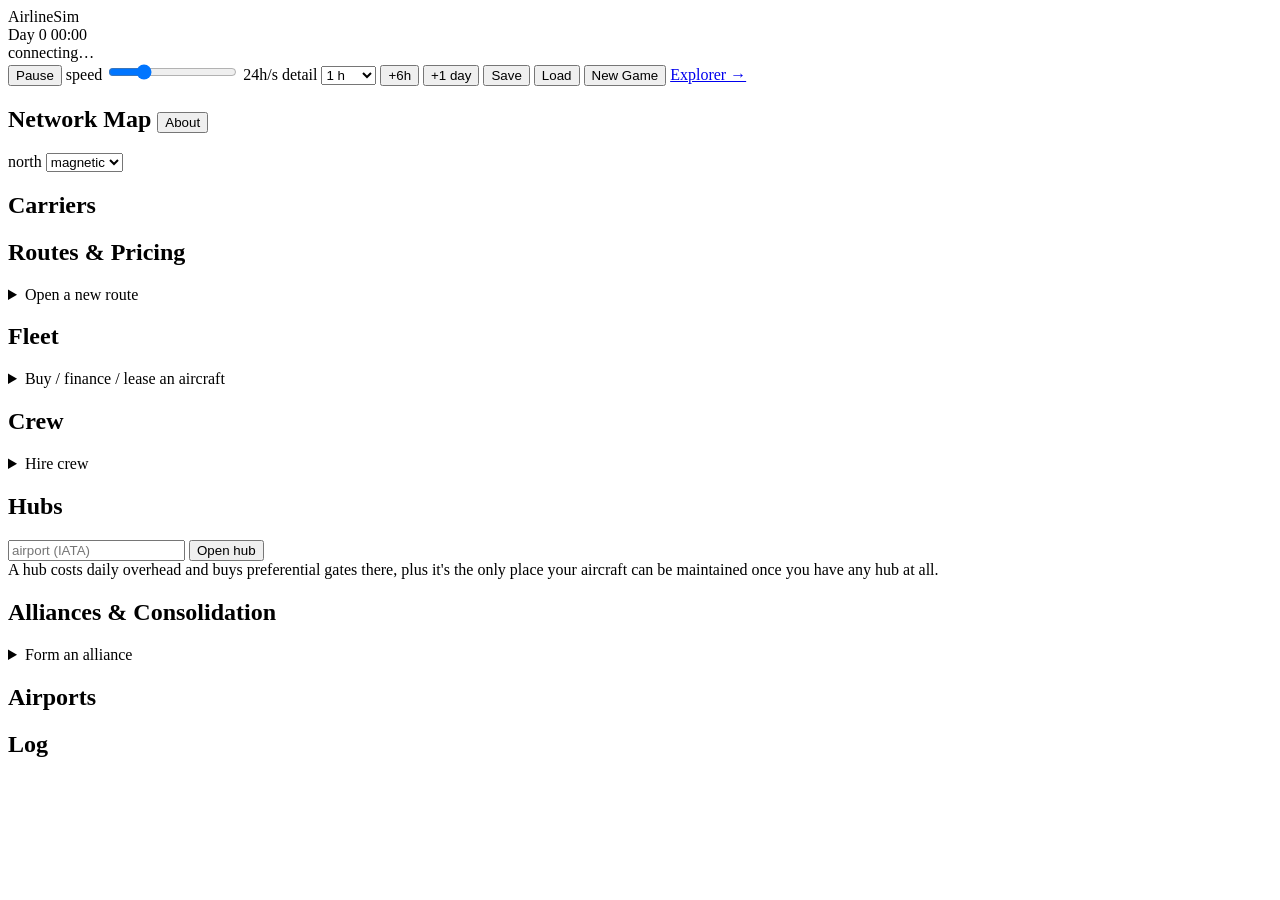
==== airlinesim/webui/index.html @ 543ef1ee "Map full width and first; About dialog; Alliances full width Three layout changes.  MAP is a full-wi" ====
<!doctype html>
<html lang="en">
<head>
<meta charset="utf-8">
<meta name="viewport" content="width=device-width, initial-scale=1, viewport-fit=cover">
<title>AirlineSim</title>
<meta name="theme-color" content="#0b2a42">
<meta name="apple-mobile-web-app-capable" content="yes">
<meta name="apple-mobile-web-app-status-bar-style" content="black-translucent">
<meta name="apple-mobile-web-app-title" content="AirlineSim">
<link rel="manifest" href="/manifest.json">
<link rel="apple-touch-icon" href="/icons/icon-192.png">
<link rel="icon" href="/icons/icon-192.png">
<link rel="stylesheet" href="/styles.css">
</head>
<body>
<header id="topbar">
  <div class="brand">AirlineSim</div>
  <div id="ver" class="ver" title="engine version reported by the server"></div>
  <div id="clock">Day <span id="day">0</span> <span id="hour" class="hour">00:00</span></div>
  <div id="conn" class="pill offline">connecting…</div>
  <div class="spacer"></div>
  <div id="controls">
    <button id="btnPause" class="btn">Pause</button>
    <!-- The clock runs in SIM HOURS per real second: 24 h/s is a day a
         second, 1 h/s lets you watch a weather day develop hour by hour. -->
    <label class="speed">
      speed
      <input id="speedRange" type="range" min="1" max="96" step="1" value="24"
             title="simulated hours per real second">
      <span id="speedVal">24</span>h/s
    </label>
    <label class="speed">
      detail
      <select id="tickHours" title="simulation resolution — how finely a day is stepped">
        <option value="1">1 h</option>
        <option value="3">3 h</option>
        <option value="6">6 h</option>
        <option value="24">1 day</option>
      </select>
    </label>
    <button id="btnAdvanceH" class="btn" title="step forward six hours">+6h</button>
    <button id="btnAdvance" class="btn">+1 day</button>
    <button id="btnSave" class="btn">Save</button>
    <button id="btnLoad" class="btn">Load</button>
    <button id="btnNew" class="btn warn">New Game</button>
    <a class="btn" href="/explore.html" title="branch, run and compare alternative outcomes">Explorer &rarr;</a>
  </div>
</header>

<div id="gameOver" class="banner hidden"></div>
<div id="clockNotice" class="banner notice hidden"></div>
<div id="toast" class="toast hidden"></div>

<main>
  <section class="card hidden" id="startHint"></section>

  <section class="card" id="mapCard">
    <h2>Network Map
      <button id="btnMapAbout" class="btn small" type="button"
              title="what this map is, and what it isn't">About</button>
    </h2>
    <div id="mapWrap"></div>
    <div id="mapLegend" class="mapLegend"></div>
    <div class="mapControls">
      <label>north
        <select id="mapNorthRef" title="magnetic is the aviation convention; true is the cartographic one">
          <option value="magnetic">magnetic</option>
          <option value="true">true</option>
        </select>
      </label>
      <span id="mapSel" class="metric"></span>
    </div>
  </section>

  <section class="card" id="playersCard">
    <h2>Carriers</h2>
    <div id="players"></div>
  </section>

  <section class="card" id="routesCard">
    <h2>Routes &amp; Pricing</h2>
    <div id="routes"></div>
    <details>
      <summary>Open a new route</summary>
      <form id="formOpenRoute" class="form">
        <input name="origin" id="originInput" list="airportsDL" placeholder="from (IATA)"
               autocomplete="off" required>
        <span class="arrow">&rarr;</span>
        <input name="dest" id="destInput" list="airportsDL" placeholder="to (IATA)"
               autocomplete="off" required>
        <select name="tail_number" id="tailSelect"></select>
        <input name="price" type="number" min="1" step="1" placeholder="price $" required>
        <input name="freq" type="number" min="0" step="1" value="2" placeholder="freq/day">
        <select name="service_tier" title="service level">
          <option value="1">Basic service</option>
          <option value="2" selected>Standard service</option>
          <option value="3">Premium service</option>
        </select>
        <button class="btn" type="submit">Open route</button>
      </form>
      <div class="metric">Type any airport code — every airport in the corpus is
        a legal endpoint. Equipment is validated (range, runway) before the
        route opens.</div>
    </details>
  </section>

  <section class="card" id="fleetCard">
    <h2>Fleet</h2>
    <div id="fleet"></div>
    <details>
      <summary>Buy / finance / lease an aircraft</summary>
      <form id="formAcquire" class="form">
        <select name="spec_id" id="specSelect"></select>
        <input name="tail_number" placeholder="tail number" required>
        <select name="method">
          <option value="CASH">Cash</option>
          <option value="FINANCE">Finance</option>
          <option value="LEASE" selected>Lease</option>
        </select>
        <input name="base_iata" id="baseInput" list="airportsDL" placeholder="base (IATA)"
               autocomplete="off">
        <select id="acqPreset" title="a cabin plan to start from">
          <option value="">cabin plan…</option>
        </select>
        <input name="first" type="number" min="0" step="1" placeholder="first" data-cabin="first">
        <input name="business" type="number" min="0" step="1" placeholder="business" data-cabin="business">
        <input name="premium" type="number" min="0" step="1" placeholder="premium" data-cabin="premium">
        <input name="economy" type="number" min="0" step="1" placeholder="economy" data-cabin="economy">
        <button class="btn" type="submit">Acquire</button>
      </form>
      <div id="acqCabin" class="cabinPlan"></div>
      <div class="metric">Seat counts are fitted to the type's real cabin: they
        snap to whole installable rows, and a blank economy box fills whatever
        the premium cabins leave. The cabin is set at acquisition — changing it
        later costs money and grounds the aircraft for weeks.</div>
    </details>
  </section>

  <section class="card" id="crewCard">
    <h2>Crew</h2>
    <div id="crew"></div>
    <details>
      <summary>Hire crew</summary>
      <form id="formHire" class="form">
        <select name="crew_type">
          <option value="COCKPIT">Cockpit</option>
          <option value="CABIN">Cabin</option>
          <option value="MAINTENANCE">Maintenance</option>
          <option value="GROUND">Ground</option>
        </select>
        <input name="base_iata" id="hireBaseInput" list="airportsDL"
               placeholder="base (IATA)" autocomplete="off" required>
        <input name="headcount" type="number" min="1" step="1" value="2">
        <input name="cost_per_hour" type="number" min="1" step="1" value="150" placeholder="$/hr">
        <button class="btn" type="submit">Hire</button>
      </form>
    </details>
  </section>

  <section class="card" id="hubsCard">
    <h2>Hubs</h2>
    <div id="hubs"></div>
    <form id="formHub" class="form">
      <input name="iata" id="hubInput" list="airportsDL" placeholder="airport (IATA)"
             autocomplete="off" required>
      <button class="btn" type="submit">Open hub</button>
    </form>
    <div class="metric">A hub costs daily overhead and buys preferential gates
      there, plus it's the only place your aircraft can be maintained once you
      have any hub at all.</div>
  </section>

  <section class="card" id="allianceCard">
    <h2>Alliances &amp; Consolidation</h2>
    <div id="alliance"></div>
    <details>
      <summary>Form an alliance</summary>
      <form id="formAlliance" class="form">
        <input name="name" placeholder="alliance name" required>
        <select name="kind" title="how deep the cooperation runs">
          <option value="INTERLINE">Interline — bags through only</option>
          <option value="CODESHARE" selected>Codeshare — sell each other's seats</option>
          <option value="JOINT_VENTURE">Joint venture — pooled revenue</option>
        </select>
        <select name="partner" id="alliancePartner"></select>
        <button class="btn" type="submit">Form</button>
      </form>
      <div class="metric">A partner's onward flights feed your routes; a
        stranger's don't. Deeper tiers feed better and cost more in dues. You
        can coordinate a hub afterwards, which stops members competing there —
        a real restraint, so it costs you the routes you give up.</div>
    </details>
    <div id="mergers"></div>
  </section>

  <section class="card" id="marketCard">
    <h2>Airports</h2>
    <div id="airports"></div>
  </section>

  <section class="card" id="logCard">
    <h2>Log</h2>
    <div id="log"></div>
  </section>
</main>

<!-- What the map is and isn't. This lives behind a button rather than under
     the map because it is five lines of prose that only needs reading once —
     but it is NOT optional text: the claim that aircraft positions are
     derived rather than tracked is the one thing a viewer could otherwise
     reasonably get wrong, so it stays one click away and `scenario_map`
     asserts both the button and the note are still here. -->
<dialog id="mapAboutDlg">
  <form method="dialog">
    <h2>About the network map</h2>
    <div id="mapNorth" class="metric"></div>
    <div id="mapNote" class="metric">An aircraft is drawn for every route that
      actually operated this tick, and it moves at its type's cruise speed —
      but its position along the leg is DERIVED from the clock, not simulated:
      the engine models daily frequency, not individual flights. Route
      endpoints, carriers, frequencies, airport conditions and weather systems
      are read straight from the model. Base map: Natural Earth (public
      domain) — coast, state lines, lakes, rivers and Interstates. It is
      geography, not shaded relief; there is no elevation data in this repo.
      The window is the lower 48.</div>
    <div class="metric">Click an aircraft or a route to highlight it in the
      Fleet and Routes panels; click empty map to clear.</div>
    <div class="form">
      <button class="btn" value="close">Close</button>
    </div>
  </form>
</dialog>

<!-- Recabin uses the SAME planner as acquisition: same fields, same preview,
     same server-side fitter. A cabin you can plan when you buy the aircraft
     but only guess at afterwards is the worse half of the decision. -->
<dialog id="recabinDlg">
  <form method="dialog" id="formRecabin">
    <h2>Recabin <span id="recabinTail"></span></h2>
    <div id="recabinCost" class="metric"></div>
    <div class="form">
      <select id="recabinPreset" title="a cabin plan to start from">
        <option value="">cabin plan…</option>
      </select>
      <input id="recabinFirst" type="number" min="0" step="1" placeholder="first" data-cabin="first">
      <input id="recabinBusiness" type="number" min="0" step="1" placeholder="business" data-cabin="business">
      <input id="recabinPremium" type="number" min="0" step="1" placeholder="premium" data-cabin="premium">
      <input id="recabinEconomy" type="number" min="0" step="1" placeholder="economy" data-cabin="economy">
    </div>
    <div id="recabinCabin" class="cabinPlan"></div>
    <div class="form">
      <button class="btn" value="cancel">Cancel</button>
      <button class="btn warn" id="recabinGo" value="go">Reconfigure</button>
    </div>
  </form>
</dialog>

<datalist id="airportsDL"></datalist>
<script src="/map.js"></script>
<script src="/app.js"></script>
</body>
</html>
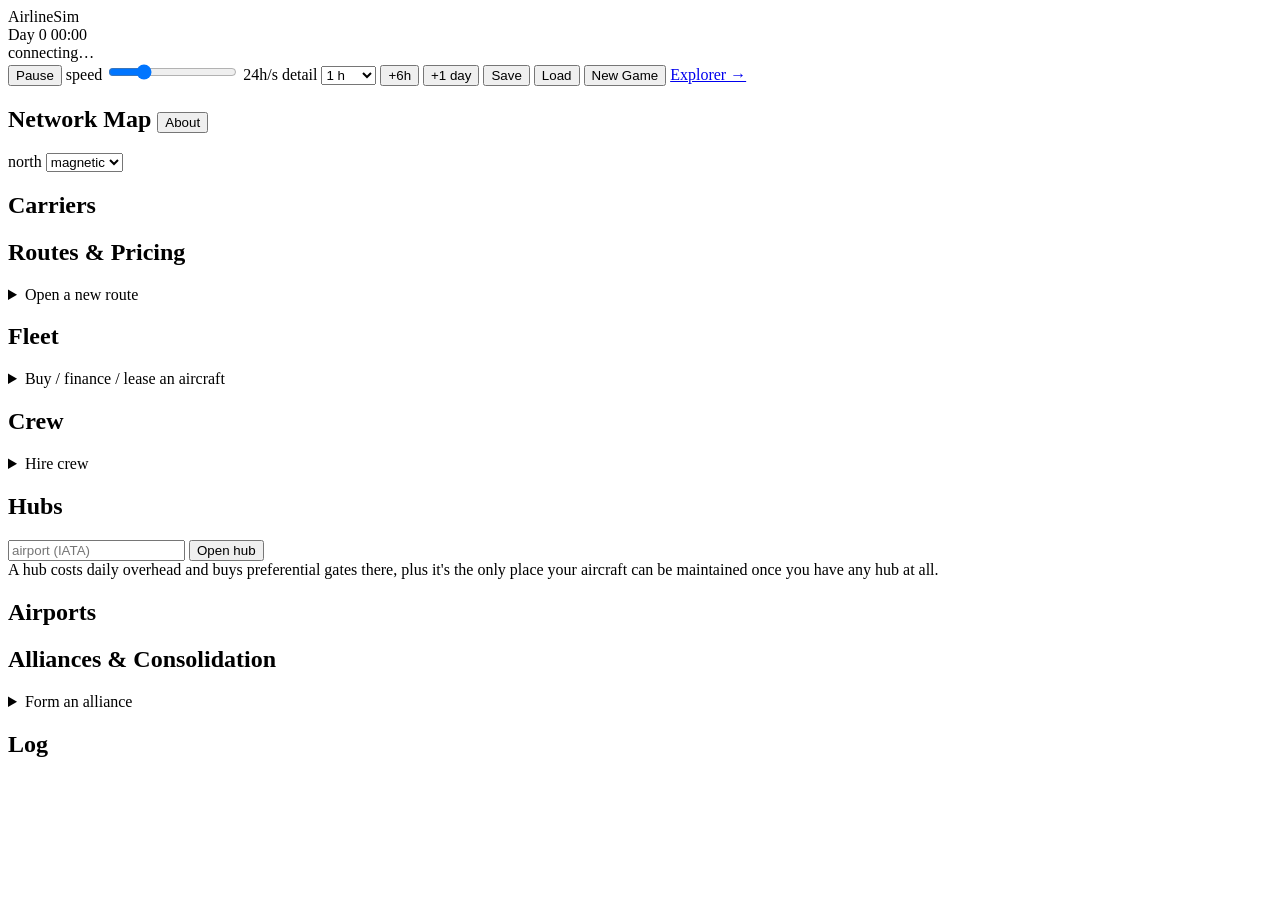
==== commit 924e7454: "GUI layout: pair Hubs with Airports, Crew and M&A full width, Carriers two-up Five changes, four of " ====
--- a/airlinesim/webui/index.html
+++ b/airlinesim/webui/index.html
@@ -171,6 +171,10 @@
       have any hub at all.</div>
   </section>
 
+  <section class="card" id="marketCard">
+    <h2>Airports</h2>
+    <div id="airports"></div>
+  </section>
   <section class="card" id="allianceCard">
     <h2>Alliances &amp; Consolidation</h2>
     <div id="alliance"></div>
@@ -192,11 +196,6 @@
         a real restraint, so it costs you the routes you give up.</div>
     </details>
     <div id="mergers"></div>
-  </section>
-
-  <section class="card" id="marketCard">
-    <h2>Airports</h2>
-    <div id="airports"></div>
   </section>
 
   <section class="card" id="logCard">
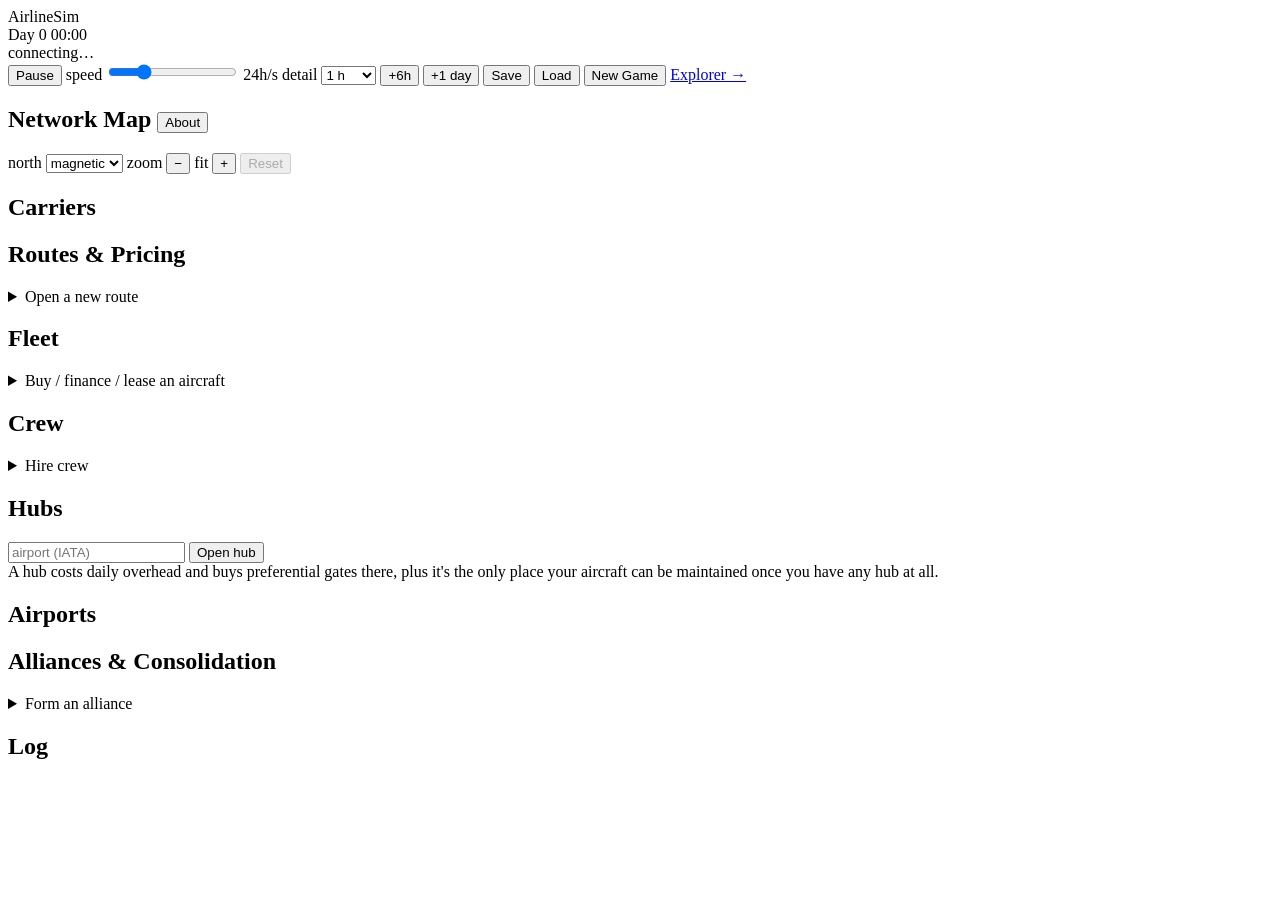
==== commit 67678b75: "Network map: zoom and pan, so a dense market is readable The lower 48 in one frame gives the Northea" ====
--- a/airlinesim/webui/index.html
+++ b/airlinesim/webui/index.html
@@ -69,6 +69,17 @@
           <option value="true">true</option>
         </select>
       </label>
+      <!-- The lower 48 in one frame gives the Northeast about forty pixels to
+           fit BOS/PVD/BDL/HPN/LGA/JFK/EWR into. Scroll, drag or pinch the map
+           itself; these are the keyboard-and-mouse fallback for the same. -->
+      <span class="zoomControls" title="scroll or pinch on the map to zoom, drag to pan">
+        zoom
+        <button id="btnMapZoomOut" class="btn small" type="button" title="zoom out">&minus;</button>
+        <span id="mapZoomLevel" class="metric">fit</span>
+        <button id="btnMapZoomIn" class="btn small" type="button" title="zoom in">+</button>
+        <button id="btnMapReset" class="btn small" type="button"
+                title="back to the whole window" disabled>Reset</button>
+      </span>
       <span id="mapSel" class="metric"></span>
     </div>
   </section>
@@ -203,6 +214,35 @@
     <div id="log"></div>
   </section>
 </main>
+
+<!-- New Game is the only moment starting cash can be set, so it gets a dialog
+     rather than a confirm(). Blank means AUTO-SIZE — the builder sizes the
+     opening balance off the down payments the starting fleet actually needs,
+     which is the right default on a corpus whose aircraft prices vary 10x. -->
+<dialog id="newGameDlg">
+  <form method="dialog" id="formNewGame">
+    <h2>New game</h2>
+    <div class="metric">Current progress is lost unless you saved it.</div>
+    <div class="form">
+      <label>your cash
+        <input id="ngCash" type="number" min="0" step="1000000"
+               placeholder="auto" title="leave blank to size it off the starting fleet">
+      </label>
+      <label>each rival's cash
+        <input id="ngAiCash" type="number" min="0" step="1000000"
+               placeholder="same as yours" title="leave blank to match your own">
+      </label>
+    </div>
+    <div class="metric">Figures are dollars. Giving the rivals more or less
+      runway than you is the difficulty dial — it changes how long they can
+      spend building a network before shareholder discipline bites, without
+      changing a single rule.</div>
+    <div class="form">
+      <button class="btn" value="cancel">Cancel</button>
+      <button class="btn warn" id="ngGo" value="go">Start new game</button>
+    </div>
+  </form>
+</dialog>
 
 <!-- What the map is and isn't. This lives behind a button rather than under
      the map because it is five lines of prose that only needs reading once —
@@ -225,6 +265,13 @@
       The window is the lower 48.</div>
     <div class="metric">Click an aircraft or a route to highlight it in the
       Fleet and Routes panels; click empty map to clear.</div>
+    <div id="mapZoomNote" class="metric">Scroll or pinch to zoom, drag to pan,
+      double-click to zoom in (shift to zoom out). The whole lower 48 in one
+      frame gives the Northeast about forty pixels to fit BOS, PVD, BDL, HPN,
+      LGA, JFK and EWR into, so a busy market needs zooming into. Airport dots,
+      their labels and the aircraft hold their size as you zoom — they're
+      symbols, not footprints — while coastlines, routes and weather systems
+      are drawn at their real extent and grow with the map.</div>
     <div class="form">
       <button class="btn" value="close">Close</button>
     </div>
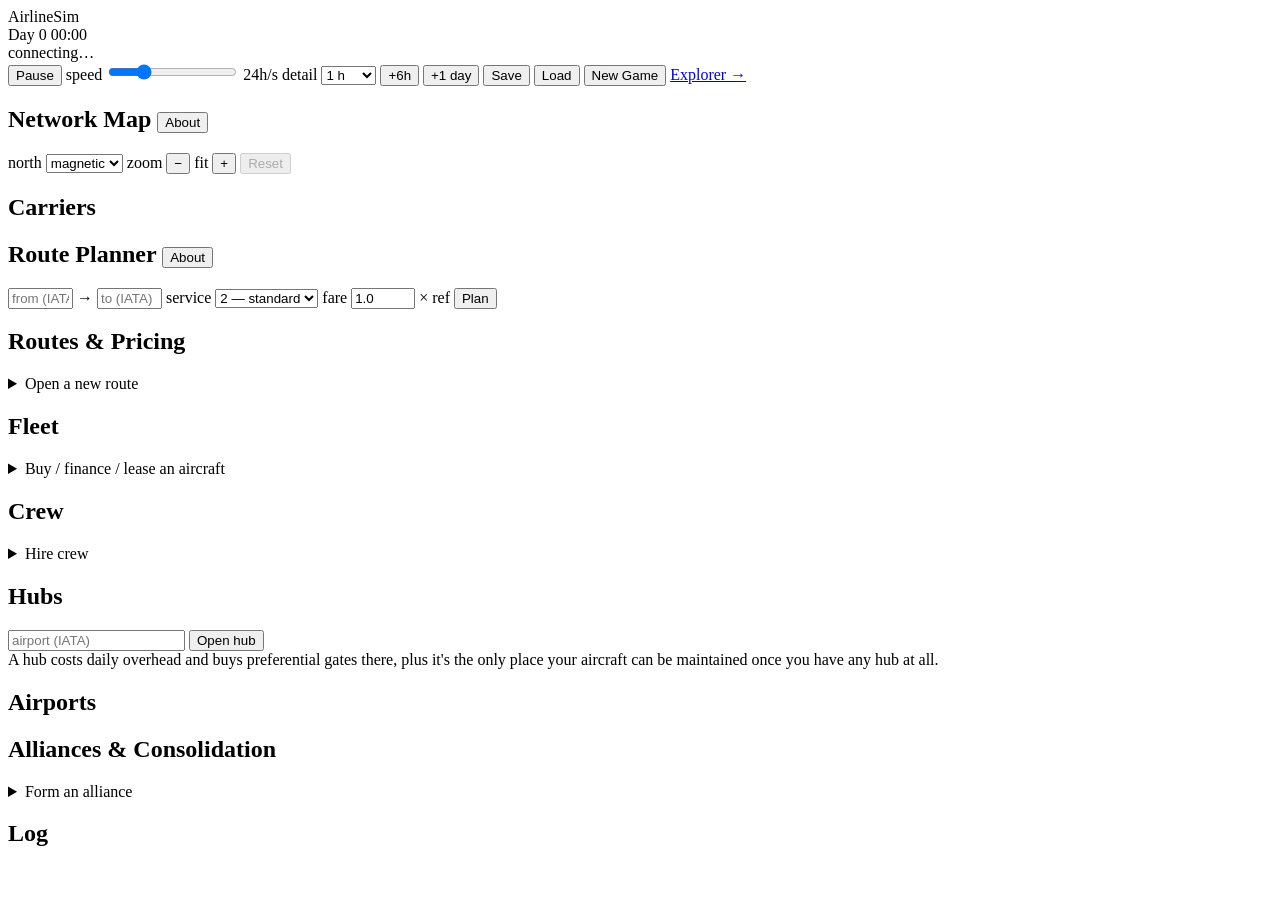
==== commit 13689ad1: "Planner phase 2: pair mode, end to end "I want to fly ORD-LGA — what can do it, and where does the a" ====
--- a/airlinesim/webui/index.html
+++ b/airlinesim/webui/index.html
@@ -89,6 +89,35 @@
     <div id="players"></div>
   </section>
 
+  <section class="card wide" id="plannerCard">
+    <h2>Route Planner
+      <button id="btnPlanAbout" class="btn small" type="button"
+              title="what these numbers are, and what they are not">About</button>
+    </h2>
+    <form id="formPlan" class="form">
+      <input name="origin" id="planOrigin" list="airportsDL" placeholder="from (IATA)"
+             size="6" maxlength="4" autocomplete="off" required>
+      <span class="arrow">&rarr;</span>
+      <input name="dest" id="planDest" list="airportsDL" placeholder="to (IATA)"
+             size="6" maxlength="4" autocomplete="off" required>
+      <label>service
+        <select name="service_tier" id="planTier">
+          <option value="1">1 — basic</option>
+          <option value="2" selected>2 — standard</option>
+          <option value="3">3 — premium</option>
+        </select>
+      </label>
+      <label>fare
+        <input name="fare_vs_reference" id="planFare" type="number" step="0.05"
+               min="0.1" max="5" value="1.0" size="4"
+               title="multiple of the market's reference fare">
+        &times; ref
+      </label>
+      <button class="btn" type="submit">Plan</button>
+    </form>
+    <div id="plan"></div>
+  </section>
+
   <section class="card" id="routesCard">
     <h2>Routes &amp; Pricing</h2>
     <div id="routes"></div>
@@ -250,6 +279,47 @@
      derived rather than tracked is the one thing a viewer could otherwise
      reasonably get wrong, so it stays one click away and `scenario_map`
      asserts both the button and the note are still here. -->
+<dialog id="planAboutDlg">
+  <form method="dialog">
+    <h2>About the route planner</h2>
+    <div id="planNoteForecast" class="metric">These are FORECASTS of routes
+      that do not exist. Nothing here is booked, priced or committed — use the
+      Routes and Fleet panels to actually do it.</div>
+    <div class="metric"><b>Two margin lines, and they differ.</b>
+      <i>Contribution</i> is revenue less what the engine charges a flight:
+      fuel, maintenance, crew and airport fees. It is the same measure the
+      Routes panel reports per route. <i>Absorbed</i> also subtracts the lease
+      or loan this plan would ADD — charged only where the aeroplane has to be
+      acquired, since a tail you already own is paid for either way. Rows are
+      ranked on absorbed, because ranking on contribution puts the biggest
+      aeroplane first on every route it can fill and that aeroplane often
+      loses money once its lease is paid.</div>
+    <div class="metric"><b>Still not deducted, on either line:</b> payroll for
+      crews that did not fly, and hub overhead. The crew figure is a flat
+      per-block-hour estimate rather than a headcount.</div>
+    <div class="metric"><b>Frequency is four limits, not one.</b> Airframe
+      hours, market demand, gate capacity and the crew pool each cap the
+      schedule; the panel names whichever one binds. A limit marked advisory
+      is reported but does not bind — a type you do not operate yet has no
+      rated crew, and hiring them is part of acquiring it.</div>
+    <div class="metric"><b>Demand provenance is on every plan.</b>
+      <span class="tierBadge tier-exact">exact</span> is a BTS measurement.
+      <span class="tierBadge tier-comparable">comparable</span> is a fitted
+      gravity estimate where no measurement exists — around a third of those
+      are out by more than 2&times;, so treat the ranking as a shortlist, not
+      a verdict. Demand is also CENSORED: the corpus counts passengers flown,
+      so the busiest pairs are understated.</div>
+    <div class="metric"><b>No competitive response is modelled.</b> Share is
+      diluted by the operators already in the market and nothing else — a
+      rival matching your fare or adding frequency against you is not
+      forecast. The AI plans under the identical limitation, off the identical
+      arithmetic.</div>
+    <div class="form">
+      <button class="btn" value="close">Close</button>
+    </div>
+  </form>
+</dialog>
+
 <dialog id="mapAboutDlg">
   <form method="dialog">
     <h2>About the network map</h2>
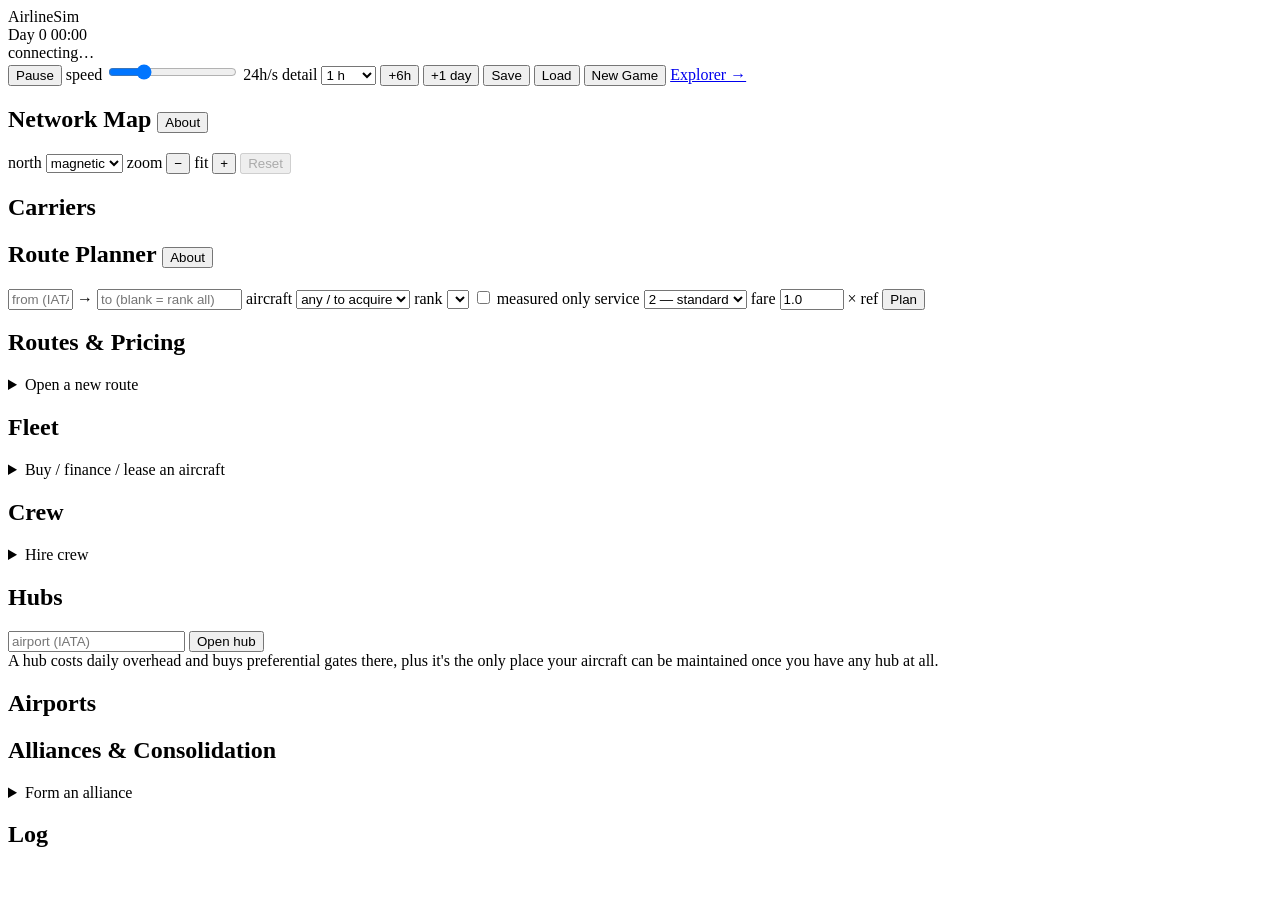
==== commit 01d1d4c1: "Planner phase 3: destination ranking over the whole corpus "Where should this aeroplane fly?" — ever" ====
--- a/airlinesim/webui/index.html
+++ b/airlinesim/webui/index.html
@@ -98,8 +98,21 @@
       <input name="origin" id="planOrigin" list="airportsDL" placeholder="from (IATA)"
              size="6" maxlength="4" autocomplete="off" required>
       <span class="arrow">&rarr;</span>
-      <input name="dest" id="planDest" list="airportsDL" placeholder="to (IATA)"
-             size="6" maxlength="4" autocomplete="off" required>
+      <input name="dest" id="planDest" list="airportsDL"
+             placeholder="to (blank = rank all)"
+             size="16" maxlength="4" autocomplete="off"
+             title="leave blank to rank every destination reachable from the origin">
+      <label>aircraft
+        <select name="tail_number" id="planTail">
+          <option value="">any / to acquire</option>
+        </select>
+      </label>
+      <label>rank
+        <select name="rank_by" id="planRank"></select>
+      </label>
+      <label title="drop pairs whose demand is a fitted estimate rather than a BTS measurement">
+        <input type="checkbox" name="measured_only" id="planMeasured"> measured only
+      </label>
       <label>service
         <select name="service_tier" id="planTier">
           <option value="1">1 — basic</option>
